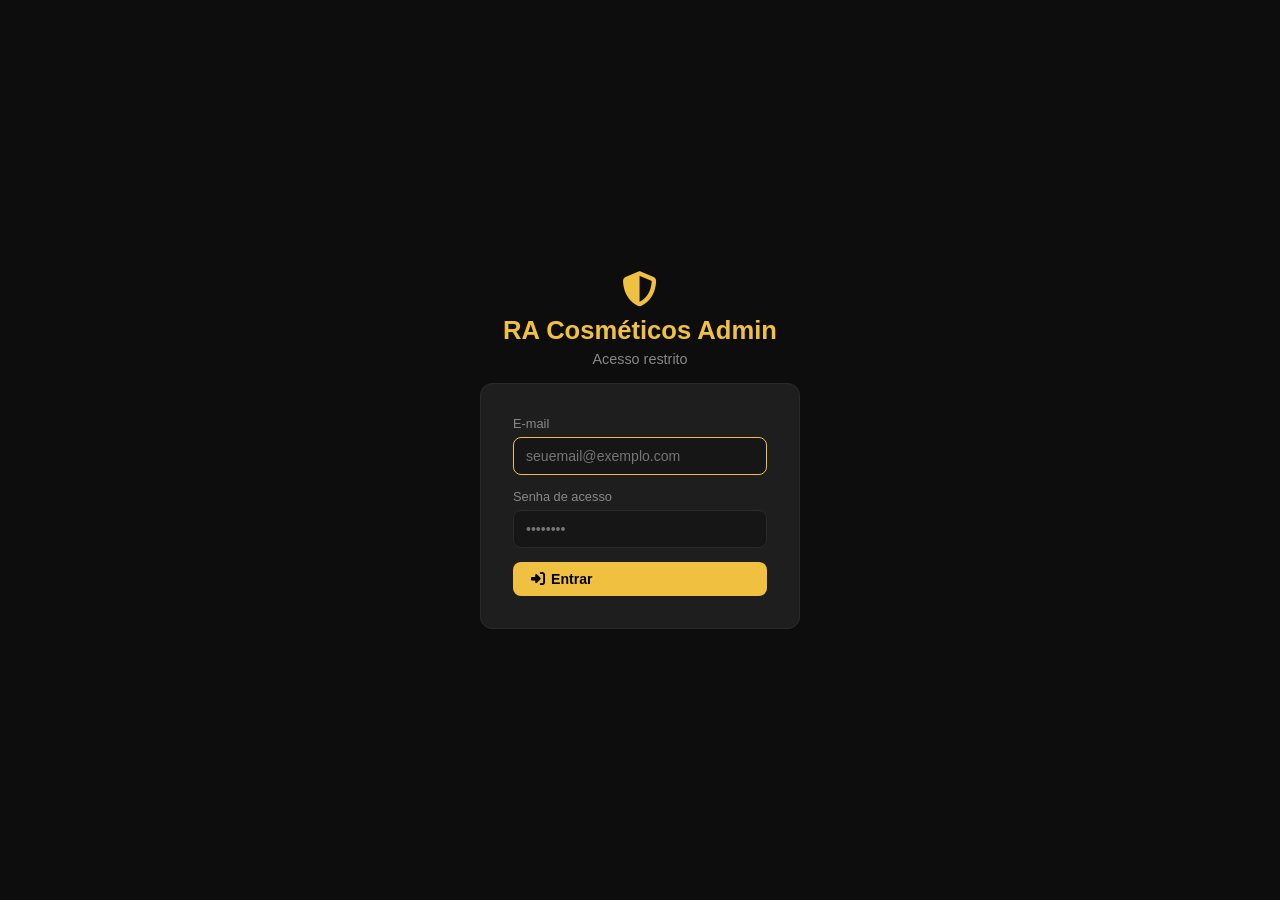
==== admin.html @ a2250b39 "Adiciona autenticacao Firebase no admin e regras do Firestore" ====
<!DOCTYPE html>
<html lang="pt-br">
<head>
  <meta charset="UTF-8">
  <meta name="viewport" content="width=device-width, initial-scale=1.0">
  <title>Admin – RA Cosméticos</title>
  <link rel="stylesheet" href="https://cdnjs.cloudflare.com/ajax/libs/font-awesome/6.5.1/css/all.min.css">
  <style>
    :root {
      --bg:      #0d0d0d;
      --surface: #161616;
      --card:    #1e1e1e;
      --border:  #2a2a2a;
      --gold:    #f0c040;
      --gold2:   #c99a20;
      --text:    #e8e8e8;
      --muted:   #888;
      --red:     #f44336;
      --green:   #4caf50;
      --blue:    #2196f3;
    }
    * { box-sizing: border-box; margin: 0; padding: 0; }
    body { font-family: 'Segoe UI', sans-serif; background: var(--bg); color: var(--text); min-height: 100vh; }
    #login-screen { display: flex; flex-direction: column; align-items: center; justify-content: center; min-height: 100vh; gap: 16px; }
    #login-screen h1 { font-size: 1.6rem; color: var(--gold); }
    #login-screen p  { color: var(--muted); font-size: .9rem; }
    .login-box { background: var(--card); border: 1px solid var(--border); border-radius: 12px; padding: 32px; width: 320px; display: flex; flex-direction: column; gap: 14px; }
    .login-box input { background: var(--surface); border: 1px solid var(--border); border-radius: 8px; padding: 11px 14px; color: var(--text); font-size: .95rem; outline: none; }
    .login-box input:focus { border-color: var(--gold); }
    #login-error { color: var(--red); font-size: .82rem; display: none; }
    #app { display: none; }
    .topbar { background: var(--surface); border-bottom: 1px solid var(--border); padding: 0 24px; height: 56px; display: flex; align-items: center; justify-content: space-between; position: sticky; top: 0; z-index: 100; }
    .topbar-brand { font-weight: 700; font-size: 1.05rem; color: var(--gold); display: flex; align-items: center; gap: 8px; }
    .topbar-right  { display: flex; align-items: center; gap: 12px; }
    .logout-btn { background: none; border: 1px solid var(--border); color: var(--muted); padding: 6px 14px; border-radius: 6px; cursor: pointer; font-size: .82rem; transition: .2s; }
    .logout-btn:hover { border-color: var(--red); color: var(--red); }
    .app-body { display: flex; align-items: flex-start; }
    .sidebar { width: 220px; flex-shrink: 0; background: var(--surface); border-right: 1px solid var(--border); padding: 16px 10px; display: flex; flex-direction: column; gap: 4px; position: sticky; top: 56px; height: calc(100vh - 56px); overflow-y: auto; }
    .side-btn { display: flex; align-items: center; gap: 12px; text-align: left; background: none; border: none; color: var(--muted); padding: 12px 14px; border-radius: 8px; cursor: pointer; font-size: .88rem; transition: .2s; width: 100%; }
    .side-btn i { width: 18px; text-align: center; font-size: .95rem; }
    .side-btn:hover { background: var(--card); color: var(--text); }
    .side-btn.active { background: #2a2205; color: var(--gold); font-weight: 600; }
    .content { padding: 24px; flex: 1; min-width: 0; }
    .tab-panel { display: none; }
    .tab-panel.active { display: block; }
    @media (max-width: 800px) {
      .app-body { flex-direction: column; }
      .sidebar { width: 100%; flex-direction: row; overflow-x: auto; height: auto; position: static; border-right: none; border-bottom: 1px solid var(--border); }
      .side-btn { width: auto; white-space: nowrap; }
    }
    .toolbar { display: flex; align-items: center; gap: 10px; flex-wrap: wrap; margin-bottom: 20px; }
    .toolbar input[type=text], .toolbar input[type=month], .toolbar select { background: var(--card); border: 1px solid var(--border); border-radius: 8px; padding: 9px 14px; color: var(--text); font-size: .88rem; outline: none; }
    .toolbar input[type=month]::-webkit-calendar-picker-indicator { filter: invert(0.8); cursor: pointer; }
    .toolbar input[type=text] { flex: 1; min-width: 180px; }
    .toolbar input:focus, .toolbar select:focus { border-color: var(--gold); }
    .toolbar select option { background: var(--card); }
    .btn { padding: 9px 18px; border: none; border-radius: 8px; cursor: pointer; font-size: .88rem; font-weight: 600; transition: .15s; display: inline-flex; align-items: center; gap: 6px; }
    .btn-primary  { background: var(--gold); color: #000; }
    .btn-primary:hover  { background: var(--gold2); }
    .btn-danger   { background: #2a1010; color: var(--red); border: 1px solid #4a1010; }
    .btn-danger:hover   { background: #3a1515; }
    .btn-ghost    { background: var(--card); color: var(--text); border: 1px solid var(--border); }
    .btn-ghost:hover    { border-color: var(--gold); color: var(--gold); }
    .btn-sm { padding: 5px 10px; font-size: .78rem; border-radius: 6px; }
    .stats-row { display: flex; gap: 12px; flex-wrap: wrap; margin-bottom: 20px; }
    .stat-card { background: var(--card); border: 1px solid var(--border); border-radius: 10px; padding: 14px 20px; flex: 1; min-width: 140px; }
    .stat-card .num { font-size: 1.6rem; font-weight: 700; color: var(--gold); }
    .stat-card .lbl { font-size: .78rem; color: var(--muted); margin-top: 2px; }
    .table-wrap { overflow-x: auto; border-radius: 10px; border: 1px solid var(--border); }
    table { width: 100%; border-collapse: collapse; }
    thead tr { background: var(--surface); }
    th { padding: 11px 14px; text-align: left; font-size: .78rem; color: var(--muted); text-transform: uppercase; letter-spacing: .05em; white-space: nowrap; }
    td { padding: 10px 14px; border-top: 1px solid var(--border); font-size: .85rem; vertical-align: middle; }
    tr:hover td { background: #1a1a1a; }
    .prod-img { width: 44px; height: 44px; object-fit: cover; border-radius: 6px; border: 1px solid var(--border); }
    .prod-img-placeholder { width: 44px; height: 44px; background: var(--surface); border-radius: 6px; border: 1px dashed var(--border); display: flex; align-items: center; justify-content: center; color: var(--muted); font-size: .7rem; }
    .badge { display: inline-block; padding: 3px 8px; border-radius: 999px; font-size: .72rem; font-weight: 600; }
    .badge-ativo    { background: #0e2e18; color: var(--green); }
    .badge-inativo  { background: #2a1010; color: var(--red); }
    .badge-destaque { background: #2a1f00; color: var(--gold); }
    .actions-cell { display: flex; gap: 6px; }
    .modal-overlay { display: none; position: fixed; inset: 0; background: rgba(0,0,0,.72); z-index: 200; align-items: center; justify-content: center; }
    .modal-overlay.show { display: flex; }
    .modal { background: var(--card); border: 1px solid var(--border); border-radius: 14px; width: 560px; max-width: 95vw; max-height: 90vh; overflow-y: auto; padding: 28px; position: relative; }
    .modal h2 { font-size: 1.1rem; margin-bottom: 20px; color: var(--gold); display: flex; align-items: center; gap: 8px; }
    .modal-close { position: absolute; top: 16px; right: 16px; background: none; border: none; color: var(--muted); font-size: 1.3rem; cursor: pointer; transition: .2s; }
    .modal-close:hover { color: var(--text); }
    .form-grid { display: grid; grid-template-columns: 1fr 1fr; gap: 14px; }
    .form-grid .full { grid-column: 1 / -1; }
    .form-group { display: flex; flex-direction: column; gap: 6px; }
    .form-group label { font-size: .8rem; color: var(--muted); }
    .form-group input, .form-group select, .form-group textarea { background: var(--surface); border: 1px solid var(--border); border-radius: 8px; padding: 10px 12px; color: var(--text); font-size: .88rem; outline: none; font-family: inherit; }
    .form-group input[type=color] { width: 64px; height: 40px; padding: 3px; cursor: pointer; }
    .form-group textarea { resize: vertical; min-height: 72px; }
    .form-group input:focus, .form-group select:focus, .form-group textarea:focus { border-color: var(--gold); }
    .form-group select option { background: var(--card); }
    .toggle-row { display: flex; align-items: center; gap: 8px; font-size: .85rem; }
    .toggle-row input[type=checkbox] { accent-color: var(--gold); width: 16px; height: 16px; cursor: pointer; }
    .modal-footer { display: flex; justify-content: flex-end; gap: 10px; margin-top: 24px; }
    #confirm-modal .modal { width: 360px; }
    #confirm-modal p { font-size: .9rem; color: var(--muted); margin-bottom: 20px; line-height: 1.5; }
    .cat-grid { display: grid; grid-template-columns: repeat(auto-fill, minmax(220px, 1fr)); gap: 12px; }
    .cat-card { background: var(--card); border: 1px solid var(--border); border-radius: 10px; padding: 16px; display: flex; align-items: center; justify-content: space-between; }
    .cat-card-left { display: flex; align-items: center; gap: 10px; }
    .cat-icon { width: 36px; height: 36px; background: var(--surface); border-radius: 8px; display: flex; align-items: center; justify-content: center; color: var(--gold); font-size: .9rem; }
    .cat-name { font-size: .9rem; font-weight: 600; }
    .cat-id   { font-size: .75rem; color: var(--muted); }
    #toast { position: fixed; bottom: 24px; right: 24px; background: var(--card); border: 1px solid var(--border); border-radius: 10px; padding: 12px 20px; font-size: .88rem; z-index: 9999; transform: translateY(80px); opacity: 0; transition: .3s; max-width: 320px; display: flex; align-items: center; gap: 10px; }
    #toast.show { transform: translateY(0); opacity: 1; }
    #toast.ok  { border-color: var(--green); color: var(--green); }
    #toast.err { border-color: var(--red);   color: var(--red);   }
    .empty-state { text-align: center; padding: 48px 24px; color: var(--muted); }
    .empty-state i { font-size: 2rem; margin-bottom: 12px; display: block; }
    .loader { text-align: center; padding: 40px; color: var(--muted); }
    .loader i { font-size: 1.4rem; animation: spin .8s linear infinite; }
    @keyframes spin { to { transform: rotate(360deg); } }
    /* ── UPLOAD DE IMAGEM ── */
    .img-tabs { display: flex; gap: 6px; margin-bottom: 10px; }
    .upload-btn-area { background: var(--surface); border: 2px dashed var(--border); border-radius: 8px; padding: 18px; text-align: center; cursor: pointer; transition: .2s; color: var(--muted); font-size: .88rem; }
    .upload-btn-area:hover { border-color: var(--gold); color: var(--gold); }
    .upload-preview { margin-top: 10px; display: none; }
    .upload-preview img { width: 100%; max-height: 160px; object-fit: contain; border-radius: 8px; border: 1px solid var(--border); }
    .upload-preview p { font-size: .75rem; color: var(--muted); margin-top: 6px; text-align: center; }
    .progress-bar { display: none; margin-top: 8px; background: var(--border); border-radius: 999px; height: 6px; }
    .progress-fill { height: 6px; background: var(--gold); border-radius: 999px; width: 0%; transition: width .3s; }
    /* ── PDV ── */
    .pdv-layout { display: grid; grid-template-columns: 1fr 380px; gap: 20px; align-items: start; }
    .pdv-products { min-width: 0; }
    .pdv-grid { display: grid; grid-template-columns: repeat(auto-fill, minmax(140px, 1fr)); gap: 10px; max-height: 62vh; overflow-y: auto; margin-top: 14px; padding-right: 4px; }
    .pdv-item { background: var(--card); border: 1px solid var(--border); border-radius: 10px; padding: 10px; cursor: pointer; text-align: center; transition: .15s; }
    .pdv-item:hover { border-color: var(--gold); transform: translateY(-1px); }
    .pdv-item img, .pdv-item .pdv-item-noimg { width: 100%; height: 74px; object-fit: contain; margin-bottom: 8px; border-radius: 6px; }
    .pdv-item .pdv-item-noimg { background: var(--surface); display: flex; align-items: center; justify-content: center; color: var(--muted); border: 1px dashed var(--border); }
    .pdv-item-nome { font-size: .78rem; font-weight: 600; line-height: 1.25; height: 2.5em; overflow: hidden; }
    .pdv-item-preco { font-size: .82rem; color: var(--gold); font-weight: 700; margin-top: 4px; }
    .pdv-cart { background: var(--card); border: 1px solid var(--border); border-radius: 12px; padding: 18px; display: flex; flex-direction: column; gap: 12px; position: sticky; top: 76px; max-height: calc(100vh - 100px); overflow-y: auto; }
    .pdv-cart h3 { font-size: 1rem; color: var(--gold); display: flex; align-items: center; gap: 8px; }
    .pdv-cart-empty { text-align: center; color: var(--muted); font-size: .85rem; padding: 24px 0; }
    .pdv-cart-item { display: flex; align-items: center; gap: 8px; font-size: .82rem; border-bottom: 1px solid var(--border); padding-bottom: 10px; }
    .pdv-cart-item-info { flex: 1; min-width: 0; }
    .pdv-cart-item-nome { font-weight: 600; white-space: nowrap; overflow: hidden; text-overflow: ellipsis; }
    .pdv-cart-item-preco { color: var(--muted); font-size: .76rem; }
    .pdv-qty { display: flex; align-items: center; gap: 6px; }
    .pdv-qty-btn { width: 24px; height: 24px; border-radius: 6px; border: 1px solid var(--border); background: var(--surface); color: var(--text); cursor: pointer; font-size: .8rem; line-height: 1; }
    .pdv-qty-btn:hover { border-color: var(--gold); color: var(--gold); }
    .pdv-cart-item-total { font-weight: 700; color: var(--gold); min-width: 62px; text-align: right; }
    .pdv-remove-btn { background: none; border: none; color: var(--red); cursor: pointer; font-size: .85rem; padding: 4px; }
    .pdv-totals-row { display: flex; justify-content: space-between; font-size: .85rem; color: var(--muted); }
    .pdv-totals-row.total { font-size: 1.1rem; font-weight: 700; color: var(--gold); border-top: 1px solid var(--border); padding-top: 10px; margin-top: 2px; }
    #pdv-busca { width: 100%; background: var(--card); border: 1px solid var(--border); border-radius: 8px; padding: 9px 14px; color: var(--text); font-size: .88rem; outline: none; }
    #pdv-busca:focus { border-color: var(--gold); }
    .pdv-cupom-row { display: flex; gap: 8px; }
    .pdv-cupom-row input { flex: 1; min-width: 0; background: var(--surface); border: 1px solid var(--border); border-radius: 8px; padding: 10px 12px; color: var(--text); font-size: .88rem; outline: none; }
    .pdv-cupom-row input:focus { border-color: var(--gold); }
    .pdv-cupom-row input::placeholder { color: var(--muted); }
    .pdv-history { margin-top: 28px; }
    .pdv-history h3 { font-size: 1rem; color: var(--gold); margin-bottom: 12px; display: flex; align-items: center; gap: 8px; }
    @media (max-width: 900px) { .pdv-layout { grid-template-columns: 1fr; } .pdv-cart { position: static; max-height: none; } }
    @media (max-width: 600px) { .form-grid { grid-template-columns: 1fr; } .stats-row .stat-card { min-width: 100px; } .modal { padding: 20px; } }
  </style>
</head>
<body>

<div id="login-screen">
  <div style="text-align:center">
    <i class="fa-solid fa-shield-halved" style="font-size:2.2rem;color:var(--gold);margin-bottom:10px;display:block"></i>
    <h1>RA Cosméticos Admin</h1>
    <p style="margin-top:6px">Acesso restrito</p>
  </div>
  <div class="login-box">
    <div class="form-group">
      <label>E-mail</label>
      <input type="email" id="email-input" placeholder="seuemail@exemplo.com" autofocus>
    </div>
    <div class="form-group">
      <label>Senha de acesso</label>
      <input type="password" id="senha-input" placeholder="••••••••">
    </div>
    <span id="login-error">E-mail ou senha inválidos.</span>
    <button class="btn btn-primary" onclick="fazerLogin()">
      <i class="fa-solid fa-right-to-bracket"></i> Entrar
    </button>
  </div>
</div>

<div id="app">
  <div class="topbar">
    <div class="topbar-brand"><i class="fa-solid fa-bag-shopping"></i> RA Cosméticos Admin</div>
    <div class="topbar-right">
      <span style="font-size:.8rem;color:var(--muted)" id="topbar-count"></span>
      <button class="logout-btn" onclick="fazerLogout()"><i class="fa-solid fa-arrow-right-from-bracket"></i> Sair</button>
    </div>
  </div>

  <div class="app-body">
  <div class="sidebar">
    <button class="side-btn active" onclick="mudarTab('produtos',this)"><i class="fa-solid fa-box"></i> Produtos</button>
    <button class="side-btn" onclick="mudarTab('categorias',this)"><i class="fa-solid fa-tags"></i> Categorias</button>
    <button class="side-btn" onclick="mudarTab('cupons',this)"><i class="fa-solid fa-ticket"></i> Cupons</button>
    <button class="side-btn" onclick="mudarTab('pdv',this)"><i class="fa-solid fa-cash-register"></i> PDV</button>
    <button class="side-btn" onclick="mudarTab('relatorio',this)"><i class="fa-solid fa-chart-column"></i> Relatório</button>
    <button class="side-btn" onclick="mudarTab('config',this)"><i class="fa-solid fa-gear"></i> Configurações</button>
  </div>

  <div class="content">
    <div id="tab-produtos" class="tab-panel active">
      <div class="stats-row">
        <div class="stat-card"><div class="num" id="stat-total">–</div><div class="lbl">Total de produtos</div></div>
        <div class="stat-card"><div class="num" id="stat-ativos">–</div><div class="lbl">Ativos</div></div>
        <div class="stat-card"><div class="num" id="stat-destaque">–</div><div class="lbl">Destaques</div></div>
        <div class="stat-card"><div class="num" id="stat-cats">–</div><div class="lbl">Categorias</div></div>
      </div>
      <div class="toolbar">
        <input type="text" id="busca-input" placeholder="🔍 Buscar produto..." oninput="filtrar()">
        <select id="filtro-cat" onchange="filtrar()"><option value="">Todas categorias</option></select>
        <select id="filtro-status" onchange="filtrar()">
          <option value="">Todos status</option>
          <option value="ativo">Ativos</option>
          <option value="inativo">Inativos</option>
          <option value="destaque">Destaques</option>
        </select>
        <button class="btn btn-primary" onclick="abrirModalCriar()"><i class="fa-solid fa-plus"></i> Novo Produto</button>
      </div>
      <div class="table-wrap">
        <table>
          <thead><tr><th>Imagem</th><th>ID</th><th>Nome</th><th>Categoria</th><th>Preço</th><th>Status</th><th>Ações</th></tr></thead>
          <tbody id="tabela-corpo"><tr><td colspan="7"><div class="loader"><i class="fa-solid fa-spinner"></i> Carregando...</div></td></tr></tbody>
        </table>
      </div>
    </div>

    <div id="tab-categorias" class="tab-panel">
      <div class="toolbar">
        <button class="btn btn-primary" onclick="abrirModalCategoria()"><i class="fa-solid fa-plus"></i> Nova Categoria</button>
      </div>
      <div class="cat-grid" id="cat-grid"><div class="loader"><i class="fa-solid fa-spinner"></i> Carregando...</div></div>
    </div>

    <div id="tab-cupons" class="tab-panel">
      <div class="toolbar">
        <button class="btn btn-primary" onclick="abrirModalCupom()"><i class="fa-solid fa-plus"></i> Novo Cupom</button>
      </div>
      <div class="table-wrap">
        <table>
          <thead><tr><th>Código</th><th>Tipo</th><th>Valor</th><th>Pedido mínimo</th><th>Validade</th><th>Status</th><th>Ações</th></tr></thead>
          <tbody id="cupons-tabela-corpo"><tr><td colspan="7"><div class="loader"><i class="fa-solid fa-spinner"></i> Carregando...</div></td></tr></tbody>
        </table>
      </div>
    </div>

    <div id="tab-pdv" class="tab-panel">
      <div class="stats-row">
        <div class="stat-card"><div class="num" id="pdv-stat-qtd">–</div><div class="lbl">Vendas hoje</div></div>
        <div class="stat-card"><div class="num" id="pdv-stat-total">–</div><div class="lbl">Total vendido hoje</div></div>
      </div>
      <div class="pdv-layout">
        <div class="pdv-products">
          <input type="text" id="pdv-busca" placeholder="🔍 Buscar produto" oninput="renderPdvGrid()">
          <div class="pdv-grid" id="pdv-grid"></div>
        </div>
        <div class="pdv-cart">
          <h3><i class="fa-solid fa-cart-shopping"></i> Venda atual</h3>
          <div id="pdv-cart-items"><div class="pdv-cart-empty">Carrinho vazio. Clique em um produto para adicionar.</div></div>
          <div class="pdv-cupom-row">
            <input type="text" id="pdv-cupom-input" placeholder="Código do cupom" style="text-transform:uppercase">
            <button class="btn btn-ghost btn-sm" onclick="pdvAplicarCupom()">Aplicar</button>
          </div>
          <div class="form-group">
            <label>Desconto manual (R$)</label>
            <input type="number" id="pdv-desconto-manual" min="0" step="0.01" placeholder="0.00" oninput="renderPdvCart()">
          </div>
          <div class="form-group">
            <label>Forma de pagamento</label>
            <select id="pdv-pagamento">
              <option value="dinheiro">Dinheiro</option>
              <option value="pix">Pix</option>
              <option value="debito">Cartão de débito</option>
              <option value="credito">Cartão de crédito</option>
            </select>
          </div>
          <label class="toggle-row"><input type="checkbox" id="pdv-pagamento-dividir" onchange="pdvTogglePagamentoDividido()"> Dividir em 2 formas de pagamento</label>
          <div id="pdv-pagamento2-area" style="display:none;flex-direction:column;gap:12px">
            <div class="form-group">
              <label>2ª forma de pagamento</label>
              <select id="pdv-pagamento2">
                <option value="dinheiro">Dinheiro</option>
                <option value="pix">Pix</option>
                <option value="debito">Cartão de débito</option>
                <option value="credito" selected>Cartão de crédito</option>
              </select>
            </div>
            <div class="form-group">
              <label>Valor pago na 2ª forma (R$)</label>
              <input type="number" id="pdv-valor-pagamento2" min="0" step="0.01" placeholder="0.00" oninput="renderPdvCart()">
            </div>
          </div>
          <div class="form-group">
            <label>Cliente (opcional)</label>
            <input type="text" id="pdv-cliente" placeholder="Nome do cliente">
          </div>
          <div class="pdv-totals-row"><span>Subtotal</span><span id="pdv-subtotal">R$ 0,00</span></div>
          <div class="pdv-totals-row"><span>Desconto</span><span id="pdv-desconto-total">R$ 0,00</span></div>
          <div class="pdv-totals-row total"><span>Total</span><span id="pdv-total">R$ 0,00</span></div>
          <div id="pdv-split-resumo" style="display:none;flex-direction:column;gap:4px"></div>
          <button class="btn btn-primary" style="width:100%;justify-content:center" onclick="pdvFinalizarVenda()"><i class="fa-solid fa-check"></i> Finalizar Venda</button>
          <button class="btn btn-ghost" style="width:100%;justify-content:center" onclick="pdvLimparCarrinho()"><i class="fa-solid fa-eraser"></i> Limpar carrinho</button>
        </div>
      </div>
      <div class="pdv-history">
        <h3><i class="fa-solid fa-clock-rotate-left"></i> Vendas de hoje</h3>
        <div class="table-wrap">
          <table>
            <thead><tr><th>Horário</th><th>Cliente</th><th>Itens</th><th>Pagamento</th><th>Total</th><th>Ações</th></tr></thead>
            <tbody id="pdv-vendas-tabela"><tr><td colspan="6"><div class="loader"><i class="fa-solid fa-spinner"></i> Carregando...</div></td></tr></tbody>
          </table>
        </div>
      </div>
    </div>

    <div id="tab-relatorio" class="tab-panel">
      <div class="toolbar">
        <input type="month" id="relatorio-mes" onchange="carregarRelatorio()">
      </div>
      <div class="stats-row">
        <div class="stat-card"><div class="num" id="relatorio-stat-qtd">–</div><div class="lbl">Vendas no mês</div></div>
        <div class="stat-card"><div class="num" id="relatorio-stat-total">–</div><div class="lbl">Faturamento no mês</div></div>
        <div class="stat-card"><div class="num" id="relatorio-stat-ticket">–</div><div class="lbl">Ticket médio</div></div>
      </div>
      <div class="table-wrap">
        <table>
          <thead><tr><th>Data</th><th>Hora</th><th>Cliente</th><th>Itens</th><th>Pagamento</th><th>Total</th><th>Ações</th></tr></thead>
          <tbody id="relatorio-tabela"><tr><td colspan="7"><div class="loader"><i class="fa-solid fa-spinner"></i> Carregando...</div></td></tr></tbody>
        </table>
      </div>
    </div>

    <div id="tab-config" class="tab-panel">
      <div class="form-grid" style="max-width:640px">
        <div class="form-group full">
          <label>Nome da loja</label>
          <input type="text" id="config-nome-loja" placeholder="Ex: RA Cosméticos">
        </div>
        <div class="form-group full">
          <label>WhatsApp para receber pedidos <small style="color:var(--muted)">(DDI + DDD + número, só números, ex: 5581999999999)</small></label>
          <input type="text" id="config-whatsapp" placeholder="5581999999999">
        </div>
        <div class="form-group full">
          <label>Dias disponíveis para retirada</label>
          <div style="display:flex;gap:14px;flex-wrap:wrap">
            <label class="toggle-row"><input type="checkbox" id="config-dia-0"> Dom</label>
            <label class="toggle-row"><input type="checkbox" id="config-dia-1"> Seg</label>
            <label class="toggle-row"><input type="checkbox" id="config-dia-2"> Ter</label>
            <label class="toggle-row"><input type="checkbox" id="config-dia-3"> Qua</label>
            <label class="toggle-row"><input type="checkbox" id="config-dia-4"> Qui</label>
            <label class="toggle-row"><input type="checkbox" id="config-dia-5"> Sex</label>
            <label class="toggle-row"><input type="checkbox" id="config-dia-6"> Sáb</label>
          </div>
        </div>
        <div class="form-group"><label>Horário inicial da retirada</label><input type="time" id="config-hora-inicio"></div>
        <div class="form-group"><label>Horário final da retirada</label><input type="time" id="config-hora-fim"></div>
        <div class="form-group"><label>Intervalo entre horários (minutos)</label><input type="number" id="config-intervalo" min="15" step="15" placeholder="60"></div>

        <div class="form-group full">
          <label>Banner do topo do site</label>
          <div class="img-tabs">
            <button type="button" id="config-tab-banner-url" class="btn btn-primary btn-sm" onclick="alternarAbaImagemBanner('url')">
              <i class="fa-solid fa-link"></i> Colar URL
            </button>
            <button type="button" id="config-tab-banner-upload" class="btn btn-ghost btn-sm" onclick="alternarAbaImagemBanner('upload')">
              <i class="fa-solid fa-camera"></i> Upload / Câmera
            </button>
          </div>
          <div id="config-banner-url-area">
            <input type="text" id="config-banner-imagem" placeholder="https://... ou ./assets/banner.jpg">
          </div>
          <div id="config-banner-upload-area" style="display:none">
            <input type="file" id="config-banner-imagem-file" accept="image/*" style="display:none">
            <div class="upload-btn-area" onclick="document.getElementById('config-banner-imagem-file').click()">
              <i class="fa-solid fa-cloud-arrow-up" style="font-size:1.4rem;margin-bottom:6px;display:block"></i>
              Clique para selecionar uma imagem<br>
              <span style="font-size:.78rem">ou tirar foto pela câmera do celular</span>
            </div>
            <div class="upload-preview" id="config-banner-upload-preview">
              <img id="config-banner-upload-preview-img" src="" alt="preview">
              <p id="config-banner-upload-filename"></p>
            </div>
          </div>
          <div style="margin-top:10px">
            <p style="font-size:.75rem;color:var(--muted);margin-bottom:6px">Banner atual:</p>
            <img id="config-banner-preview-atual" src="" alt="banner atual" style="width:100%;max-height:140px;object-fit:cover;border-radius:8px;border:1px solid var(--border);display:none">
          </div>
        </div>

        <div class="form-group full">
          <label>Cores do site</label>
          <div style="display:flex;gap:24px;flex-wrap:wrap;margin-top:4px">
            <div class="form-group">
              <label style="font-size:.75rem">Cor primária <small style="color:var(--muted)">(botões e destaques)</small></label>
              <input type="color" id="config-cor-primaria" value="#F06292">
            </div>
            <div class="form-group">
              <label style="font-size:.75rem">Cor secundária <small style="color:var(--muted)">(fundos escuros)</small></label>
              <input type="color" id="config-cor-secundaria" value="#B03A74">
            </div>
            <div class="form-group">
              <label style="font-size:.75rem">Cor de destaque <small style="color:var(--muted)">(categoria ativa)</small></label>
              <input type="color" id="config-cor-destaque" value="#FFD6E6">
            </div>
          </div>
        </div>
      </div>
      <div class="modal-footer" style="justify-content:flex-start;margin-top:20px">
        <button class="btn btn-primary" onclick="salvarConfiguracoes()"><i class="fa-solid fa-floppy-disk"></i> Salvar Configurações</button>
      </div>
    </div>
  </div>
  </div>
</div>

<!-- MODAL PRODUTO -->
<div class="modal-overlay" id="modal-produto">
  <div class="modal">
    <button class="modal-close" onclick="fecharModal('modal-produto')">&times;</button>
    <h2 id="modal-titulo"><i class="fa-solid fa-box"></i> Produto</h2>
    <div class="form-grid">
      <input type="hidden" id="form-id">
      <div class="form-group full"><label>Nome do produto *</label><input type="text" id="form-nome" placeholder="Ex: Batom Cremoso Vermelho"></div>
      <div class="form-group"><label>Categoria *</label><select id="form-categoria"><option value="">Selecione...</option></select></div>
      <div class="form-group"><label>Preço (R$) *</label><input type="number" id="form-preco" placeholder="0.00" step="0.01" min="0"></div>

      <!-- CAMPO DE IMAGEM COM UPLOAD -->
      <div class="form-group full">
        <label>Imagem do produto</label>
        <div class="img-tabs">
          <button type="button" id="tab-url" class="btn btn-primary btn-sm" onclick="alternarAbaImagem('url')">
            <i class="fa-solid fa-link"></i> Colar URL
          </button>
          <button type="button" id="tab-upload" class="btn btn-ghost btn-sm" onclick="alternarAbaImagem('upload')">
            <i class="fa-solid fa-camera"></i> Upload / Câmera
          </button>
        </div>
        <div id="img-url-area">
          <input type="text" id="form-imagem" placeholder="https://... ou ./assets/produto.jpg">
        </div>
        <div id="img-upload-area" style="display:none">
          <input type="file" id="form-imagem-file" accept="image/*" style="display:none">
          <div class="upload-btn-area" onclick="document.getElementById('form-imagem-file').click()">
            <i class="fa-solid fa-cloud-arrow-up" style="font-size:1.4rem;margin-bottom:6px;display:block"></i>
            Clique para selecionar uma imagem<br>
            <span style="font-size:.78rem">ou tirar foto pela câmera do celular</span>
          </div>
          <div class="upload-preview" id="upload-preview">
            <img id="upload-preview-img" src="" alt="preview">
            <p id="upload-filename"></p>
          </div>
          <div class="progress-bar" id="upload-progress-bar">
            <div class="progress-fill" id="upload-progress-fill"></div>
          </div>
        </div>
      </div>

      <div class="form-group full"><label>Descrição</label><textarea id="form-descricao" placeholder="Descrição do produto..."></textarea></div>
      <div class="form-group full" style="flex-direction:row;gap:20px;align-items:center">
        <label class="toggle-row"><input type="checkbox" id="form-ativo" checked> Produto ativo (visível na loja)</label>
        <label class="toggle-row"><input type="checkbox" id="form-destaque"> Destaque</label>
      </div>
    </div>
    <div class="modal-footer">
      <button class="btn btn-ghost" onclick="fecharModal('modal-produto')">Cancelar</button>
      <button class="btn btn-primary" onclick="salvarProduto()"><i class="fa-solid fa-floppy-disk"></i> Salvar</button>
    </div>
  </div>
</div>

<!-- MODAL CATEGORIA -->
<div class="modal-overlay" id="modal-categoria">
  <div class="modal">
    <button class="modal-close" onclick="fecharModal('modal-categoria')">&times;</button>
    <h2><i class="fa-solid fa-tag"></i> Categoria</h2>
    <div class="form-grid">
      <input type="hidden" id="cat-id-original">
      <div class="form-group full"><label>Nome da categoria *</label><input type="text" id="cat-nome" placeholder="Ex: Maquiagens"></div>
      <div class="form-group full"><label>ID interno * <small style="color:var(--muted)">(sem espaços, ex: maquiagens)</small></label><input type="text" id="cat-id" placeholder="maquiagens"></div>
      <div class="form-group full"><label>Ícone Font Awesome <small style="color:var(--muted)">(ex: fa-wand-magic-sparkles)</small></label><input type="text" id="cat-icone" placeholder="fa-tag"></div>
    </div>
    <div class="modal-footer">
      <button class="btn btn-ghost" onclick="fecharModal('modal-categoria')">Cancelar</button>
      <button class="btn btn-primary" onclick="salvarCategoria()"><i class="fa-solid fa-floppy-disk"></i> Salvar</button>
    </div>
  </div>
</div>

<!-- MODAL CUPOM -->
<div class="modal-overlay" id="modal-cupom">
  <div class="modal">
    <button class="modal-close" onclick="fecharModal('modal-cupom')">&times;</button>
    <h2 id="cupom-modal-titulo"><i class="fa-solid fa-ticket"></i> Cupom</h2>
    <div class="form-grid">
      <input type="hidden" id="cupom-doc-id">
      <div class="form-group full"><label>Código do cupom *</label><input type="text" id="cupom-codigo" placeholder="Ex: DESCONTO10" style="text-transform:uppercase"></div>
      <div class="form-group">
        <label>Tipo de desconto *</label>
        <select id="cupom-tipo">
          <option value="percentual">Percentual (%)</option>
          <option value="fixo">Valor fixo (R$)</option>
        </select>
      </div>
      <div class="form-group"><label>Valor *</label><input type="number" id="cupom-valor" placeholder="0.00" step="0.01" min="0"></div>
      <div class="form-group"><label>Pedido mínimo (R$)</label><input type="number" id="cupom-valor-minimo" placeholder="0.00" step="0.01" min="0"></div>
      <div class="form-group"><label>Validade (opcional)</label><input type="date" id="cupom-validade"></div>
      <div class="form-group full" style="flex-direction:row;gap:20px;align-items:center">
        <label class="toggle-row"><input type="checkbox" id="cupom-ativo" checked> Cupom ativo</label>
      </div>
    </div>
    <div class="modal-footer">
      <button class="btn btn-ghost" onclick="fecharModal('modal-cupom')">Cancelar</button>
      <button class="btn btn-primary" onclick="salvarCupom()"><i class="fa-solid fa-floppy-disk"></i> Salvar</button>
    </div>
  </div>
</div>

<!-- MODAL CONFIRMAR -->
<div class="modal-overlay" id="confirm-modal">
  <div class="modal">
    <button class="modal-close" onclick="fecharModal('confirm-modal')">&times;</button>
    <h2><i class="fa-solid fa-triangle-exclamation" style="color:var(--red)"></i> Confirmar exclusão</h2>
    <p id="confirm-msg">Tem certeza que deseja excluir este item?</p>
    <div class="modal-footer">
      <button class="btn btn-ghost" onclick="fecharModal('confirm-modal')">Cancelar</button>
      <button class="btn btn-danger" id="confirm-ok-btn"><i class="fa-solid fa-trash"></i> Excluir</button>
    </div>
  </div>
</div>

<div id="toast"></div>

<script src="https://www.gstatic.com/firebasejs/10.12.2/firebase-app-compat.js"></script>
<script src="https://www.gstatic.com/firebasejs/10.12.2/firebase-firestore-compat.js"></script>
<script src="https://www.gstatic.com/firebasejs/10.12.2/firebase-auth-compat.js"></script>

<script>
// TODO: preencher com as credenciais do Firebase deste projeto
const firebaseConfig = {
  apiKey: "",
  authDomain: "",
  projectId: "",
  storageBucket: "",
  messagingSenderId: "",
  appId: ""
};

firebase.initializeApp(firebaseConfig);
const db = firebase.firestore();
const auth = firebase.auth();
auth.setPersistence(firebase.auth.Auth.Persistence.SESSION);

// ── LOGIN ──────────────────────────────────────────────────────────────────
function fazerLogin() {
  const email = document.getElementById("email-input").value.trim();
  const senha = document.getElementById("senha-input").value;
  const err   = document.getElementById("login-error");
  err.style.display = "none";
  auth.signInWithEmailAndPassword(email, senha).catch(() => {
    err.style.display = "block";
  });
}
function fazerLogout() { auth.signOut(); }
document.getElementById("senha-input").addEventListener("keydown", e => { if (e.key === "Enter") fazerLogin(); });
document.getElementById("email-input").addEventListener("keydown", e => { if (e.key === "Enter") fazerLogin(); });
auth.onAuthStateChanged(user => {
  if (user) {
    document.getElementById("login-screen").style.display = "none";
    document.getElementById("app").style.display = "block";
    inicializar();
  } else {
    document.getElementById("login-screen").style.display = "flex";
    document.getElementById("app").style.display = "none";
  }
});

// ── ESTADO ────────────────────────────────────────────────────────────────
let todosProdutos   = [];
let todasCategorias = [];
let todosCupons     = [];
let _arquivoSelecionado = null;

// ── INIT ──────────────────────────────────────────────────────────────────
async function inicializar() { await Promise.all([carregarCategorias(), carregarProdutos(), carregarCupons(), carregarConfiguracoes(), carregarVendasHoje()]); }

// ── TABS ──────────────────────────────────────────────────────────────────
function mudarTab(tab, btn) {
  document.querySelectorAll(".side-btn").forEach(b => b.classList.remove("active"));
  document.querySelectorAll(".tab-panel").forEach(p => p.classList.remove("active"));
  btn.classList.add("active");
  document.getElementById("tab-" + tab).classList.add("active");
  if (tab === "pdv") renderPdvGrid();
  if (tab === "relatorio") {
    const mesInput = document.getElementById("relatorio-mes");
    if (!mesInput.value) mesInput.value = mesAtualStr();
    carregarRelatorio();
  }
}

function mesAtualStr() {
  const hoje = new Date();
  return hoje.getFullYear() + "-" + String(hoje.getMonth() + 1).padStart(2, "0");
}

// ── PRODUTOS ──────────────────────────────────────────────────────────────
async function carregarProdutos() {
  try {
    const snap = await db.collection("produtos").orderBy("id").get();
    todosProdutos = snap.docs.map(d => ({ docId: d.id, ...d.data() }));
    atualizarStats(); filtrar(); popularSelectCategorias(); renderPdvGrid();
  } catch(e) { toast("Erro ao carregar produtos: " + e.message, "err"); }
}

function atualizarStats() {
  document.getElementById("stat-total").textContent    = todosProdutos.length;
  document.getElementById("stat-ativos").textContent   = todosProdutos.filter(p => p.ativo !== false).length;
  document.getElementById("stat-destaque").textContent = todosProdutos.filter(p => p.destaque).length;
  document.getElementById("stat-cats").textContent     = todasCategorias.length;
  document.getElementById("topbar-count").textContent  = `${todosProdutos.length} produtos`;
}

function filtrar() {
  const busca  = (document.getElementById("busca-input").value || "").toLowerCase();
  const cat    = document.getElementById("filtro-cat").value;
  const status = document.getElementById("filtro-status").value;
  let lista = [...todosProdutos];
  if (busca)  lista = lista.filter(p => p.nome.toLowerCase().includes(busca) || (p.descricao||"").toLowerCase().includes(busca));
  if (cat)    lista = lista.filter(p => (p.categoria||"") === cat);
  if (status === "ativo")    lista = lista.filter(p => p.ativo !== false);
  if (status === "inativo")  lista = lista.filter(p => p.ativo === false);
  if (status === "destaque") lista = lista.filter(p => p.destaque);
  mostrarTabela(lista);
}

function mostrarTabela(lista) {
  const tbody = document.getElementById("tabela-corpo");
  if (!lista.length) {
    tbody.innerHTML = `<tr><td colspan="7"><div class="empty-state"><i class="fa-solid fa-box-open"></i><p>Nenhum produto encontrado.</p></div></td></tr>`;
    return;
  }
  tbody.innerHTML = lista.map(p => `
    <tr>
      <td>${p.imagem ? `<img class="prod-img" src="${p.imagem}" alt="${p.nome}" onerror="this.style.display='none';this.nextElementSibling.style.display='flex'">` : ""}
          <div class="prod-img-placeholder" ${p.imagem ? "style='display:none'" : ""}><i class="fa-solid fa-image"></i></div></td>
      <td style="color:var(--muted);font-size:.8rem">${p.id || p.docId}</td>
      <td style="max-width:220px"><strong>${p.nome}</strong>${p.descricao ? `<br><span style="color:var(--muted);font-size:.76rem">${p.descricao.substring(0,60)}${p.descricao.length>60?'…':''}</span>` : ''}</td>
      <td><span style="font-size:.8rem;color:var(--muted)">${p.categoria || '–'}</span></td>
      <td style="font-weight:700;color:var(--gold)">R$ ${Number(p.preco||0).toFixed(2).replace('.',',')}</td>
      <td>${p.ativo !== false ? '<span class="badge badge-ativo">Ativo</span>' : '<span class="badge badge-inativo">Inativo</span>'}${p.destaque ? ' <span class="badge badge-destaque">★ Destaque</span>' : ''}</td>
      <td><div class="actions-cell">
        <button class="btn btn-ghost btn-sm" onclick="abrirModalEditar('${p.docId}')"><i class="fa-solid fa-pen"></i></button>
        <button class="btn btn-danger btn-sm" onclick="confirmarExclusao('produto','${p.docId}','${p.nome.replace(/'/g,"\\'")}')"><i class="fa-solid fa-trash"></i></button>
      </div></td>
    </tr>`).join("");
}

function popularSelectCategorias() {
  const selFiltro = document.getElementById("filtro-cat");
  const selForm   = document.getElementById("form-categoria");
  const cats = [...new Set([...todasCategorias.map(c => c.id), ...todosProdutos.map(p => p.categoria).filter(Boolean)])];
  selFiltro.innerHTML = `<option value="">Todas categorias</option>` + cats.map(c => {
    const nome = todasCategorias.find(x => x.id === c)?.nome || c;
    return `<option value="${c}">${nome}</option>`;
  }).join("");
  selForm.innerHTML = `<option value="">Selecione...</option>` + cats.filter(c => c !== "all").map(c => {
    const nome = todasCategorias.find(x => x.id === c)?.nome || c;
    return `<option value="${c}">${nome}</option>`;
  }).join("");
}

// ── UPLOAD DE IMAGEM ──────────────────────────────────────────────────────
function alternarAbaImagem(aba) {
  document.getElementById("img-url-area").style.display    = aba === "url"    ? "block" : "none";
  document.getElementById("img-upload-area").style.display = aba === "upload" ? "block" : "none";
  document.getElementById("tab-url").className    = "btn btn-sm " + (aba === "url"    ? "btn-primary" : "btn-ghost");
  document.getElementById("tab-upload").className = "btn btn-sm " + (aba === "upload" ? "btn-primary" : "btn-ghost");
  if (aba === "url") _arquivoSelecionado = null;
}

function resetarUpload() {
  _arquivoSelecionado = null;
  alternarAbaImagem("url");
  document.getElementById("upload-preview").style.display      = "none";
  document.getElementById("upload-progress-bar").style.display = "none";
  document.getElementById("upload-progress-fill").style.width  = "0%";
  document.getElementById("form-imagem-file").value            = "";
  document.getElementById("upload-preview-img").src            = "";
  document.getElementById("upload-filename").textContent       = "";
}

document.getElementById("form-imagem-file").addEventListener("change", (e) => {
  const file = e.target.files[0];
  if (!file) return;
  _arquivoSelecionado = file;
  document.getElementById("upload-filename").textContent = file.name;
  document.getElementById("upload-preview").style.display = "block";
  const reader = new FileReader();
  reader.onload = (ev) => { document.getElementById("upload-preview-img").src = ev.target.result; };
  reader.readAsDataURL(file);
});

// Redimensiona/comprime a imagem no navegador e retorna um data URL (base64),
// que é salvo direto no Firestore — evita depender do Firebase Storage (CORS/regras).
async function fazerUploadImagem(file, maxDim) {
  const MAX_DIM = maxDim || 900;
  const dataUrl = await new Promise((resolve, reject) => {
    const reader = new FileReader();
    reader.onload  = () => resolve(reader.result);
    reader.onerror = reject;
    reader.readAsDataURL(file);
  });
  const img = await new Promise((resolve, reject) => {
    const i = new Image();
    i.onload  = () => resolve(i);
    i.onerror = reject;
    i.src = dataUrl;
  });
  let { width, height } = img;
  if (width > MAX_DIM || height > MAX_DIM) {
    if (width > height) { height = Math.round(height * MAX_DIM / width); width = MAX_DIM; }
    else { width = Math.round(width * MAX_DIM / height); height = MAX_DIM; }
  }
  const canvas = document.createElement("canvas");
  canvas.width  = width;
  canvas.height = height;
  canvas.getContext("2d").drawImage(img, 0, 0, width, height);
  return canvas.toDataURL("image/jpeg", 0.75);
}

// ── UPLOAD DO BANNER (CONFIGURAÇÕES) ─────────────────────────────────────
let _bannerArquivoSelecionado = null;

function alternarAbaImagemBanner(aba) {
  document.getElementById("config-banner-url-area").style.display    = aba === "url"    ? "block" : "none";
  document.getElementById("config-banner-upload-area").style.display = aba === "upload" ? "block" : "none";
  document.getElementById("config-tab-banner-url").className    = "btn btn-sm " + (aba === "url"    ? "btn-primary" : "btn-ghost");
  document.getElementById("config-tab-banner-upload").className = "btn btn-sm " + (aba === "upload" ? "btn-primary" : "btn-ghost");
  if (aba === "url") _bannerArquivoSelecionado = null;
}

document.getElementById("config-banner-imagem-file").addEventListener("change", (e) => {
  const file = e.target.files[0];
  if (!file) return;
  _bannerArquivoSelecionado = file;
  document.getElementById("config-banner-upload-filename").textContent = file.name;
  document.getElementById("config-banner-upload-preview").style.display = "block";
  const reader = new FileReader();
  reader.onload = (ev) => { document.getElementById("config-banner-upload-preview-img").src = ev.target.result; };
  reader.readAsDataURL(file);
});

// ── CRUD PRODUTOS ─────────────────────────────────────────────────────────
function abrirModalCriar() {
  document.getElementById("modal-titulo").innerHTML = '<i class="fa-solid fa-plus"></i> Novo Produto';
  document.getElementById("form-id").value       = "";
  document.getElementById("form-nome").value     = "";
  document.getElementById("form-categoria").value= "";
  document.getElementById("form-preco").value    = "";
  document.getElementById("form-imagem").value   = "";
  document.getElementById("form-descricao").value= "";
  document.getElementById("form-ativo").checked  = true;
  document.getElementById("form-destaque").checked = false;
  resetarUpload();
  abrirModal("modal-produto");
}

function abrirModalEditar(docId) {
  const p = todosProdutos.find(x => x.docId === docId);
  if (!p) return;
  document.getElementById("modal-titulo").innerHTML  = '<i class="fa-solid fa-pen"></i> Editar Produto';
  document.getElementById("form-id").value           = docId;
  document.getElementById("form-nome").value         = p.nome || "";
  document.getElementById("form-preco").value        = p.preco || "";
  document.getElementById("form-imagem").value       = p.imagem || "";
  document.getElementById("form-descricao").value    = p.descricao || "";
  document.getElementById("form-ativo").checked      = p.ativo !== false;
  document.getElementById("form-destaque").checked   = !!p.destaque;
  setTimeout(() => { document.getElementById("form-categoria").value = p.categoria || ""; }, 0);
  resetarUpload();
  abrirModal("modal-produto");
}

async function salvarProduto() {
  const docId     = document.getElementById("form-id").value;
  const nome      = document.getElementById("form-nome").value.trim();
  const categoria = document.getElementById("form-categoria").value;
  const preco     = parseFloat(document.getElementById("form-preco").value);
  const descricao = document.getElementById("form-descricao").value.trim();
  const ativo     = document.getElementById("form-ativo").checked;
  const destaque  = document.getElementById("form-destaque").checked;

  if (!nome || !categoria || isNaN(preco)) { toast("Preencha nome, categoria e preço.", "err"); return; }

  // Resolve imagem: upload tem prioridade sobre URL
  let imagem = document.getElementById("form-imagem").value.trim();
  if (_arquivoSelecionado) {
    try {
      imagem = await fazerUploadImagem(_arquivoSelecionado);
    } catch(e) {
      toast("Erro ao processar a imagem: " + e.message, "err");
      return;
    }
  }

  const dados = { nome, categoria, preco, imagem, descricao, ativo, destaque };
  try {
    if (docId) {
      await db.collection("produtos").doc(docId).update(dados);
      toast("Produto atualizado!", "ok");
    } else {
      const maxId = todosProdutos.length ? Math.max(...todosProdutos.map(p => Number(p.id)||0)) : 0;
      await db.collection("produtos").doc(String(maxId + 1)).set({
        ...dados, id: maxId + 1,
        criadoEm: firebase.firestore.FieldValue.serverTimestamp()
      });
      toast("Produto criado!", "ok");
    }
    fecharModal("modal-produto");
    await carregarProdutos();
  } catch(e) { toast("Erro: " + e.message, "err"); }
}

// ── CATEGORIAS ────────────────────────────────────────────────────────────
async function carregarCategorias() {
  try {
    const snap = await db.collection("categorias").get();
    todasCategorias = snap.docs.map(d => ({ docId: d.id, ...d.data() }));
    renderizarCategorias();
  } catch(e) { toast("Erro ao carregar categorias: " + e.message, "err"); }
}

function renderizarCategorias() {
  const grid = document.getElementById("cat-grid");
  if (!todasCategorias.length) {
    grid.innerHTML = `<div class="empty-state"><i class="fa-solid fa-tags"></i><p>Nenhuma categoria cadastrada.</p></div>`;
    return;
  }
  grid.innerHTML = todasCategorias.map(c => `
    <div class="cat-card">
      <div class="cat-card-left">
        <div class="cat-icon"><i class="fa-solid ${c.icone || 'fa-tag'}"></i></div>
        <div><div class="cat-name">${c.nome}</div><div class="cat-id">${c.id || c.docId}</div></div>
      </div>
      <div style="display:flex;gap:6px">
        <button class="btn btn-ghost btn-sm" onclick="abrirModalCategoriaEditar('${c.docId}')"><i class="fa-solid fa-pen"></i></button>
        <button class="btn btn-danger btn-sm" onclick="confirmarExclusao('categoria','${c.docId}','${(c.nome||'').replace(/'/g,"\\'")}')"><i class="fa-solid fa-trash"></i></button>
      </div>
    </div>`).join("");
}

function abrirModalCategoria() {
  document.getElementById("cat-id-original").value = "";
  document.getElementById("cat-nome").value  = "";
  document.getElementById("cat-id").value    = "";
  document.getElementById("cat-icone").value = "";
  abrirModal("modal-categoria");
}

function abrirModalCategoriaEditar(docId) {
  const c = todasCategorias.find(x => x.docId === docId);
  if (!c) return;
  document.getElementById("cat-id-original").value = docId;
  document.getElementById("cat-nome").value  = c.nome || "";
  document.getElementById("cat-id").value    = c.id || c.docId || "";
  document.getElementById("cat-icone").value = c.icone || "";
  abrirModal("modal-categoria");
}

async function salvarCategoria() {
  const docIdOriginal = document.getElementById("cat-id-original").value;
  const nome  = document.getElementById("cat-nome").value.trim();
  const id    = document.getElementById("cat-id").value.trim().replace(/\s+/g, "");
  const icone = document.getElementById("cat-icone").value.trim() || "fa-tag";
  if (!nome || !id) { toast("Preencha nome e ID.", "err"); return; }
  try {
    if (docIdOriginal) {
      await db.collection("categorias").doc(docIdOriginal).update({ nome, id, icone });
    } else {
      await db.collection("categorias").doc(id).set({ nome, id, icone });
    }
    toast("Categoria salva!", "ok");
    fecharModal("modal-categoria");
    await carregarCategorias();
    popularSelectCategorias();
  } catch(e) { toast("Erro: " + e.message, "err"); }
}

// ── CUPONS ────────────────────────────────────────────────────────────────
async function carregarCupons() {
  try {
    const snap = await db.collection("cupons").get();
    todosCupons = snap.docs.map(d => ({ docId: d.id, ...d.data() }));
    renderizarCupons();
  } catch(e) { toast("Erro ao carregar cupons: " + e.message, "err"); }
}

function renderizarCupons() {
  const tbody = document.getElementById("cupons-tabela-corpo");
  if (!todosCupons.length) {
    tbody.innerHTML = `<tr><td colspan="7"><div class="empty-state"><i class="fa-solid fa-ticket"></i><p>Nenhum cupom cadastrado.</p></div></td></tr>`;
    return;
  }
  tbody.innerHTML = todosCupons.map(c => {
    const valorFmt    = c.tipo === "fixo" ? `R$ ${Number(c.valor||0).toFixed(2).replace('.',',')}` : `${Number(c.valor||0)}%`;
    const minimoFmt    = c.valorMinimo ? `R$ ${Number(c.valorMinimo).toFixed(2).replace('.',',')}` : '–';
    const validadeFmt  = c.validade ? new Date(c.validade + "T00:00:00").toLocaleDateString('pt-BR') : '–';
    return `
    <tr>
      <td><strong>${c.codigo}</strong></td>
      <td>${c.tipo === "fixo" ? "Valor fixo" : "Percentual"}</td>
      <td style="font-weight:700;color:var(--gold)">${valorFmt}</td>
      <td>${minimoFmt}</td>
      <td>${validadeFmt}</td>
      <td>${c.ativo !== false ? '<span class="badge badge-ativo">Ativo</span>' : '<span class="badge badge-inativo">Inativo</span>'}</td>
      <td><div class="actions-cell">
        <button class="btn btn-ghost btn-sm" onclick="abrirModalCupomEditar('${c.docId}')"><i class="fa-solid fa-pen"></i></button>
        <button class="btn btn-danger btn-sm" onclick="confirmarExclusao('cupom','${c.docId}','${(c.codigo||'').replace(/'/g,"\\'")}')"><i class="fa-solid fa-trash"></i></button>
      </div></td>
    </tr>`;
  }).join("");
}

function abrirModalCupom() {
  document.getElementById("cupom-modal-titulo").innerHTML = '<i class="fa-solid fa-plus"></i> Novo Cupom';
  document.getElementById("cupom-doc-id").value        = "";
  document.getElementById("cupom-codigo").value        = "";
  document.getElementById("cupom-tipo").value          = "percentual";
  document.getElementById("cupom-valor").value         = "";
  document.getElementById("cupom-valor-minimo").value  = "";
  document.getElementById("cupom-validade").value      = "";
  document.getElementById("cupom-ativo").checked       = true;
  abrirModal("modal-cupom");
}

function abrirModalCupomEditar(docId) {
  const c = todosCupons.find(x => x.docId === docId);
  if (!c) return;
  document.getElementById("cupom-modal-titulo").innerHTML = '<i class="fa-solid fa-pen"></i> Editar Cupom';
  document.getElementById("cupom-doc-id").value        = docId;
  document.getElementById("cupom-codigo").value        = c.codigo || "";
  document.getElementById("cupom-tipo").value          = c.tipo || "percentual";
  document.getElementById("cupom-valor").value         = c.valor ?? "";
  document.getElementById("cupom-valor-minimo").value  = c.valorMinimo ?? "";
  document.getElementById("cupom-validade").value      = c.validade || "";
  document.getElementById("cupom-ativo").checked       = c.ativo !== false;
  abrirModal("modal-cupom");
}

async function salvarCupom() {
  const docId          = document.getElementById("cupom-doc-id").value;
  const codigo         = document.getElementById("cupom-codigo").value.trim().toUpperCase();
  const tipo           = document.getElementById("cupom-tipo").value;
  const valor          = parseFloat(document.getElementById("cupom-valor").value);
  const valorMinimoRaw = document.getElementById("cupom-valor-minimo").value;
  const valorMinimo    = valorMinimoRaw ? parseFloat(valorMinimoRaw) : 0;
  const validade       = document.getElementById("cupom-validade").value || null;
  const ativo          = document.getElementById("cupom-ativo").checked;

  if (!codigo || isNaN(valor)) { toast("Preencha código e valor.", "err"); return; }
  if (tipo === "percentual" && valor > 100) { toast("O percentual não pode ser maior que 100.", "err"); return; }

  const jaExiste = todosCupons.find(c => c.codigo === codigo && c.docId !== docId);
  if (jaExiste) { toast("Já existe um cupom com esse código.", "err"); return; }

  const dados = { codigo, tipo, valor, valorMinimo, validade, ativo };
  try {
    if (docId) {
      await db.collection("cupons").doc(docId).update(dados);
      toast("Cupom atualizado!", "ok");
    } else {
      await db.collection("cupons").add(dados);
      toast("Cupom criado!", "ok");
    }
    fecharModal("modal-cupom");
    await carregarCupons();
  } catch(e) { toast("Erro: " + e.message, "err"); }
}

// ── EXCLUSÃO ──────────────────────────────────────────────────────────────
function confirmarExclusao(tipo, docId, nome) {
  document.getElementById("confirm-msg").textContent = `Excluir "${nome}"? Esta ação não pode ser desfeita.`;
  document.getElementById("confirm-ok-btn").onclick = async () => {
    try {
      if (tipo === "produto") { await db.collection("produtos").doc(docId).delete(); await carregarProdutos(); }
      else if (tipo === "cupom") { await db.collection("cupons").doc(docId).delete(); await carregarCupons(); }
      else { await db.collection("categorias").doc(docId).delete(); await carregarCategorias(); popularSelectCategorias(); }
      toast("Excluído com sucesso.", "ok");
      fecharModal("confirm-modal");
    } catch(e) { toast("Erro: " + e.message, "err"); }
  };
  abrirModal("confirm-modal");
}

// ── PDV ───────────────────────────────────────────────────────────────────
let pdvCarrinho = [];       // [{ docId, nome, preco, qtd }]
let pdvCupomAplicado = null;
let vendasHoje = [];
let vendasRelatorio = [];

function renderPdvGrid() {
  const grid = document.getElementById("pdv-grid");
  const busca = (document.getElementById("pdv-busca")?.value || "").toLowerCase();
  let lista = todosProdutos.filter(p => p.ativo !== false);
  if (busca) lista = lista.filter(p => p.nome.toLowerCase().includes(busca));
  if (!lista.length) {
    grid.innerHTML = `<div class="empty-state" style="grid-column:1/-1"><i class="fa-solid fa-box-open"></i><p>Nenhum produto encontrado.</p></div>`;
    return;
  }
  grid.innerHTML = lista.map(p => `
    <div class="pdv-item" onclick="pdvAdicionarItem('${p.docId}')">
      ${p.imagem ? `<img src="${p.imagem}" alt="${p.nome}" onerror="this.style.display='none';this.nextElementSibling.style.display='flex'">` : ""}
      <div class="pdv-item-noimg" ${p.imagem ? "style='display:none'" : ""}><i class="fa-solid fa-image"></i></div>
      <div class="pdv-item-nome">${p.nome}</div>
      <div class="pdv-item-preco">R$ ${Number(p.preco||0).toFixed(2).replace('.',',')}</div>
    </div>`).join("");
}

function pdvAdicionarItem(docId) {
  const p = todosProdutos.find(x => x.docId === docId);
  if (!p) return;
  const item = pdvCarrinho.find(i => i.docId === docId);
  if (item) item.qtd += 1;
  else pdvCarrinho.push({ docId, nome: p.nome, preco: Number(p.preco||0), qtd: 1 });
  renderPdvCart();
}

function pdvAlterarQtd(docId, delta) {
  const item = pdvCarrinho.find(i => i.docId === docId);
  if (!item) return;
  item.qtd += delta;
  if (item.qtd <= 0) pdvCarrinho = pdvCarrinho.filter(i => i.docId !== docId);
  renderPdvCart();
}

function pdvRemoverItem(docId) {
  pdvCarrinho = pdvCarrinho.filter(i => i.docId !== docId);
  renderPdvCart();
}

function pdvLimparCarrinho() {
  pdvCarrinho = [];
  pdvCupomAplicado = null;
  document.getElementById("pdv-cupom-input").value = "";
  document.getElementById("pdv-desconto-manual").value = "";
  document.getElementById("pdv-cliente").value = "";
  document.getElementById("pdv-pagamento-dividir").checked = false;
  document.getElementById("pdv-valor-pagamento2").value = "";
  pdvTogglePagamentoDividido();
  renderPdvCart();
}

function pdvTogglePagamentoDividido() {
  const dividir = document.getElementById("pdv-pagamento-dividir").checked;
  document.getElementById("pdv-pagamento2-area").style.display = dividir ? "flex" : "none";
  renderPdvCart();
}

function pdvCalcularSubtotal() {
  return pdvCarrinho.reduce((s, i) => s + i.preco * i.qtd, 0);
}

function pdvCalcularDesconto(subtotal) {
  const manual = parseFloat(document.getElementById("pdv-desconto-manual").value) || 0;
  let descontoCupom = 0;
  if (pdvCupomAplicado) {
    descontoCupom = pdvCupomAplicado.tipo === "fixo"
      ? Number(pdvCupomAplicado.valor || 0)
      : subtotal * (Number(pdvCupomAplicado.valor || 0) / 100);
  }
  return Math.min(subtotal, manual + descontoCupom);
}

const PAG_LABEL = { dinheiro: "Dinheiro", pix: "Pix", debito: "Débito", credito: "Crédito" };

function pdvCalcularPagamentos(total) {
  const dividir = document.getElementById("pdv-pagamento-dividir").checked;
  const forma1  = document.getElementById("pdv-pagamento").value;
  if (!dividir) return [{ forma: forma1, valor: total }];
  const forma2 = document.getElementById("pdv-pagamento2").value;
  let valor2   = parseFloat(document.getElementById("pdv-valor-pagamento2").value) || 0;
  valor2 = Math.max(0, Math.min(valor2, total));
  const valor1 = total - valor2;
  return [{ forma: forma1, valor: valor1 }, { forma: forma2, valor: valor2 }];
}

function renderPdvCart() {
  const cont = document.getElementById("pdv-cart-items");
  if (!pdvCarrinho.length) {
    cont.innerHTML = `<div class="pdv-cart-empty">Carrinho vazio. Clique em um produto para adicionar.</div>`;
  } else {
    cont.innerHTML = pdvCarrinho.map(i => `
      <div class="pdv-cart-item">
        <div class="pdv-cart-item-info">
          <div class="pdv-cart-item-nome">${i.nome}</div>
          <div class="pdv-cart-item-preco">R$ ${i.preco.toFixed(2).replace('.',',')} un.</div>
        </div>
        <div class="pdv-qty">
          <button class="pdv-qty-btn" onclick="pdvAlterarQtd('${i.docId}',-1)">−</button>
          <span>${i.qtd}</span>
          <button class="pdv-qty-btn" onclick="pdvAlterarQtd('${i.docId}',1)">+</button>
        </div>
        <div class="pdv-cart-item-total">R$ ${(i.preco*i.qtd).toFixed(2).replace('.',',')}</div>
        <button class="pdv-remove-btn" onclick="pdvRemoverItem('${i.docId}')"><i class="fa-solid fa-trash"></i></button>
      </div>`).join("");
  }
  const subtotal  = pdvCalcularSubtotal();
  const desconto  = pdvCalcularDesconto(subtotal);
  const total     = subtotal - desconto;
  document.getElementById("pdv-subtotal").textContent      = "R$ " + subtotal.toFixed(2).replace('.',',');
  document.getElementById("pdv-desconto-total").textContent= "R$ " + desconto.toFixed(2).replace('.',',');
  document.getElementById("pdv-total").textContent         = "R$ " + total.toFixed(2).replace('.',',');

  const resumo = document.getElementById("pdv-split-resumo");
  if (document.getElementById("pdv-pagamento-dividir").checked) {
    const pags = pdvCalcularPagamentos(total);
    resumo.style.display = "flex";
    resumo.innerHTML = pags.map(p => `
      <div class="pdv-totals-row"><span>${PAG_LABEL[p.forma] || p.forma}</span><span>R$ ${p.valor.toFixed(2).replace('.',',')}</span></div>
    `).join("");
  } else {
    resumo.style.display = "none";
    resumo.innerHTML = "";
  }
}

function pdvAplicarCupom() {
  const codigo = document.getElementById("pdv-cupom-input").value.trim().toUpperCase();
  if (!codigo) return;
  const cupom = todosCupons.find(c => c.codigo === codigo && c.ativo !== false);
  if (!cupom) { toast("Cupom inválido ou inativo.", "err"); return; }
  const subtotal = pdvCalcularSubtotal();
  if (cupom.valorMinimo && subtotal < cupom.valorMinimo) {
    toast(`Pedido mínimo para este cupom: R$ ${Number(cupom.valorMinimo).toFixed(2).replace('.',',')}`, "err");
    return;
  }
  pdvCupomAplicado = cupom;
  toast("Cupom aplicado!", "ok");
  renderPdvCart();
}

async function pdvFinalizarVenda() {
  if (!pdvCarrinho.length) { toast("Adicione ao menos um produto ao carrinho.", "err"); return; }
  const subtotal   = pdvCalcularSubtotal();
  const desconto   = pdvCalcularDesconto(subtotal);
  const total      = subtotal - desconto;
  const pagamentos = pdvCalcularPagamentos(total);
  const cliente    = document.getElementById("pdv-cliente").value.trim();

  if (pagamentos.length > 1 && (pagamentos[0].valor <= 0 || pagamentos[1].valor <= 0)) {
    toast("Informe um valor válido para a 2ª forma de pagamento (menor que o total).", "err");
    return;
  }

  const venda = {
    itens: pdvCarrinho.map(i => ({ nome: i.nome, preco: i.preco, qtd: i.qtd })),
    subtotal, desconto, total,
    pagamentos,
    pagamento: pagamentos.map(p => PAG_LABEL[p.forma] || p.forma).join(" + "),
    cliente: cliente || null,
    cupom: pdvCupomAplicado ? pdvCupomAplicado.codigo : null,
    criadoEm: firebase.firestore.FieldValue.serverTimestamp()
  };

  try {
    await db.collection("vendas").add(venda);
    toast("Venda finalizada com sucesso!", "ok");
    pdvLimparCarrinho();
    await carregarVendasHoje();
  } catch(e) { toast("Erro ao finalizar venda: " + e.message, "err"); }
}

async function carregarVendasHoje() {
  try {
    const inicioHoje = new Date();
    inicioHoje.setHours(0,0,0,0);
    const snap = await db.collection("vendas")
      .where("criadoEm", ">=", inicioHoje)
      .orderBy("criadoEm", "desc")
      .get();
    vendasHoje = snap.docs.map(d => ({ docId: d.id, ...d.data() }));
    renderVendasHoje();
  } catch(e) {
    document.getElementById("pdv-vendas-tabela").innerHTML =
      `<tr><td colspan="6"><div class="empty-state"><i class="fa-solid fa-triangle-exclamation"></i><p>Erro ao carregar vendas: ${e.message}</p></div></td></tr>`;
  }
}

function linhaVenda(v, origem, comData) {
  const dt = v.criadoEm?.toDate ? v.criadoEm.toDate() : null;
  const hora = dt ? dt.toLocaleTimeString('pt-BR', {hour:'2-digit',minute:'2-digit'}) : '–';
  const data = dt ? dt.toLocaleDateString('pt-BR') : '–';
  const itensResumo = (v.itens||[]).map(i => `${i.qtd}x ${i.nome}`).join(", ");
  const pagamentoTexto = Array.isArray(v.pagamentos)
    ? v.pagamentos.map(p => `${PAG_LABEL[p.forma] || p.forma} (R$ ${Number(p.valor||0).toFixed(2).replace('.',',')})`).join(" + ")
    : (PAG_LABEL[v.pagamento] || v.pagamento || '–');
  return `
    <tr>
      ${comData ? `<td>${data}</td>` : ''}
      <td>${hora}</td>
      <td>${v.cliente || '–'}</td>
      <td style="max-width:260px"><span style="font-size:.8rem;color:var(--muted)">${itensResumo}</span></td>
      <td><span style="font-size:.8rem">${pagamentoTexto}</span></td>
      <td style="font-weight:700;color:var(--gold)">R$ ${Number(v.total||0).toFixed(2).replace('.',',')}</td>
      <td><button class="btn btn-danger btn-sm" onclick="confirmarExclusaoVenda('${v.docId}','${origem}')" title="Excluir venda"><i class="fa-solid fa-trash"></i></button></td>
    </tr>`;
}

function renderVendasHoje() {
  const tbody = document.getElementById("pdv-vendas-tabela");
  document.getElementById("pdv-stat-qtd").textContent = vendasHoje.length;
  document.getElementById("pdv-stat-total").textContent =
    "R$ " + vendasHoje.reduce((s,v) => s + Number(v.total||0), 0).toFixed(2).replace('.',',');
  if (!vendasHoje.length) {
    tbody.innerHTML = `<tr><td colspan="6"><div class="empty-state"><i class="fa-solid fa-cash-register"></i><p>Nenhuma venda registrada hoje.</p></div></td></tr>`;
    return;
  }
  tbody.innerHTML = vendasHoje.map(v => linhaVenda(v, "pdv", false)).join("");
}

function confirmarExclusaoVenda(docId, origem) {
  document.getElementById("confirm-msg").textContent = "Excluir esta venda? Esta ação não pode ser desfeita.";
  document.getElementById("confirm-ok-btn").onclick = async () => {
    try {
      await db.collection("vendas").doc(docId).delete();
      toast("Venda excluída.", "ok");
      fecharModal("confirm-modal");
      // mantém PDV e Relatório sincronizados, já que ambos listam a mesma coleção "vendas"
      await Promise.all([carregarVendasHoje(), carregarRelatorio()]);
    } catch(e) { toast("Erro ao excluir venda: " + e.message, "err"); }
  };
  abrirModal("confirm-modal");
}

// ── RELATÓRIO ─────────────────────────────────────────────────────────────
async function carregarRelatorio() {
  try {
    const mesStr = document.getElementById("relatorio-mes").value || mesAtualStr();
    const [ano, mes] = mesStr.split("-").map(Number);
    const inicio = new Date(ano, mes - 1, 1, 0, 0, 0, 0);
    const fim    = new Date(ano, mes, 1, 0, 0, 0, 0);
    const snap = await db.collection("vendas")
      .where("criadoEm", ">=", inicio)
      .where("criadoEm", "<", fim)
      .orderBy("criadoEm", "desc")
      .get();
    vendasRelatorio = snap.docs.map(d => ({ docId: d.id, ...d.data() }));
    renderRelatorio();
  } catch(e) {
    document.getElementById("relatorio-tabela").innerHTML =
      `<tr><td colspan="7"><div class="empty-state"><i class="fa-solid fa-triangle-exclamation"></i><p>Erro ao carregar relatório: ${e.message}</p></div></td></tr>`;
  }
}

function renderRelatorio() {
  const totalMes = vendasRelatorio.reduce((s,v) => s + Number(v.total||0), 0);
  document.getElementById("relatorio-stat-qtd").textContent   = vendasRelatorio.length;
  document.getElementById("relatorio-stat-total").textContent = "R$ " + totalMes.toFixed(2).replace('.',',');
  document.getElementById("relatorio-stat-ticket").textContent= "R$ " + (vendasRelatorio.length ? totalMes / vendasRelatorio.length : 0).toFixed(2).replace('.',',');

  const tbody = document.getElementById("relatorio-tabela");
  if (!vendasRelatorio.length) {
    tbody.innerHTML = `<tr><td colspan="7"><div class="empty-state"><i class="fa-solid fa-chart-column"></i><p>Nenhuma venda encontrada neste período.</p></div></td></tr>`;
    return;
  }
  tbody.innerHTML = vendasRelatorio.map(v => linhaVenda(v, "relatorio", true)).join("");
}

// ── CONFIGURAÇÕES ─────────────────────────────────────────────────────────
const CONFIG_PADRAO = {
  nomeLoja: "RA Cosméticos",
  whatsapp: "558182362638",
  retiradaDias: [0,1,2,3,4,5,6],
  retiradaHoraInicio: "08:00",
  retiradaHoraFim: "18:00",
  retiradaIntervalo: 60,
  bannerUrl: "",
  corPrimaria: "#F06292",
  corSecundaria: "#B03A74",
  corDestaque: "#FFD6E6"
};

async function carregarConfiguracoes() {
  try {
    const doc = await db.collection("configuracoes").doc("geral").get();
    const cfg = doc.exists ? { ...CONFIG_PADRAO, ...doc.data() } : CONFIG_PADRAO;
    document.getElementById("config-nome-loja").value  = cfg.nomeLoja;
    document.getElementById("config-whatsapp").value   = cfg.whatsapp;
    document.getElementById("config-hora-inicio").value = cfg.retiradaHoraInicio;
    document.getElementById("config-hora-fim").value    = cfg.retiradaHoraFim;
    document.getElementById("config-intervalo").value   = cfg.retiradaIntervalo;
    for (let i = 0; i <= 6; i++) {
      document.getElementById("config-dia-" + i).checked = cfg.retiradaDias.includes(i);
    }
    document.getElementById("config-banner-imagem").value = cfg.bannerUrl || "";
    const previewAtual = document.getElementById("config-banner-preview-atual");
    if (cfg.bannerUrl) { previewAtual.src = cfg.bannerUrl; previewAtual.style.display = "block"; }
    else { previewAtual.style.display = "none"; }
    document.getElementById("config-cor-primaria").value   = cfg.corPrimaria;
    document.getElementById("config-cor-secundaria").value = cfg.corSecundaria;
    document.getElementById("config-cor-destaque").value   = cfg.corDestaque;
    resetarUploadBanner();
  } catch(e) { toast("Erro ao carregar configurações: " + e.message, "err"); }
}

function resetarUploadBanner() {
  _bannerArquivoSelecionado = null;
  alternarAbaImagemBanner("url");
  document.getElementById("config-banner-upload-preview").style.display = "none";
  document.getElementById("config-banner-imagem-file").value             = "";
  document.getElementById("config-banner-upload-preview-img").src        = "";
  document.getElementById("config-banner-upload-filename").textContent   = "";
}

async function salvarConfiguracoes() {
  const nomeLoja  = document.getElementById("config-nome-loja").value.trim();
  const whatsapp  = document.getElementById("config-whatsapp").value.trim().replace(/\D/g, "");
  const horaInicio = document.getElementById("config-hora-inicio").value;
  const horaFim    = document.getElementById("config-hora-fim").value;
  const intervalo  = parseInt(document.getElementById("config-intervalo").value, 10) || 60;
  const retiradaDias = [];
  for (let i = 0; i <= 6; i++) {
    if (document.getElementById("config-dia-" + i).checked) retiradaDias.push(i);
  }
  const corPrimaria   = document.getElementById("config-cor-primaria").value;
  const corSecundaria = document.getElementById("config-cor-secundaria").value;
  const corDestaque   = document.getElementById("config-cor-destaque").value;

  if (!nomeLoja || !whatsapp) { toast("Preencha nome da loja e WhatsApp.", "err"); return; }
  if (!horaInicio || !horaFim || horaInicio >= horaFim) { toast("Verifique o horário de início e fim da retirada.", "err"); return; }
  if (!retiradaDias.length) { toast("Selecione ao menos um dia para retirada.", "err"); return; }

  // Resolve banner: upload tem prioridade sobre URL
  let bannerUrl = document.getElementById("config-banner-imagem").value.trim();
  if (_bannerArquivoSelecionado) {
    try {
      bannerUrl = await fazerUploadImagem(_bannerArquivoSelecionado, 1600);
    } catch(e) {
      toast("Erro ao processar o banner: " + e.message, "err");
      return;
    }
  }

  try {
    await db.collection("configuracoes").doc("geral").set({
      nomeLoja, whatsapp, retiradaDias,
      retiradaHoraInicio: horaInicio,
      retiradaHoraFim: horaFim,
      retiradaIntervalo: intervalo,
      bannerUrl, corPrimaria, corSecundaria, corDestaque
    });
    toast("Configurações salvas!", "ok");
    await carregarConfiguracoes();
  } catch(e) { toast("Erro: " + e.message, "err"); }
}

// ── MODAL HELPERS ─────────────────────────────────────────────────────────
function abrirModal(id)  { document.getElementById(id).classList.add("show"); }
function fecharModal(id) { document.getElementById(id).classList.remove("show"); }
document.querySelectorAll(".modal-overlay").forEach(o => {
  o.addEventListener("click", e => { if (e.target === o) fecharModal(o.id); });
});
document.addEventListener("keydown", e => {
  if (e.key === "Escape") document.querySelectorAll(".modal-overlay.show").forEach(o => fecharModal(o.id));
});

// ── TOAST ─────────────────────────────────────────────────────────────────
let _toastTimer;
function toast(msg, tipo = "ok") {
  const el = document.getElementById("toast");
  el.textContent = tipo === "ok" ? "✔ " + msg : "✘ " + msg;
  el.className = "show " + tipo;
  clearTimeout(_toastTimer);
  _toastTimer = setTimeout(() => el.className = "", 3200);
}

// ── AUTO-INIT ─────────────────────────────────────────────────────────────
if (sessionStorage.getItem("admin_ok") === "1") inicializar();
</script>
</body>
</html>
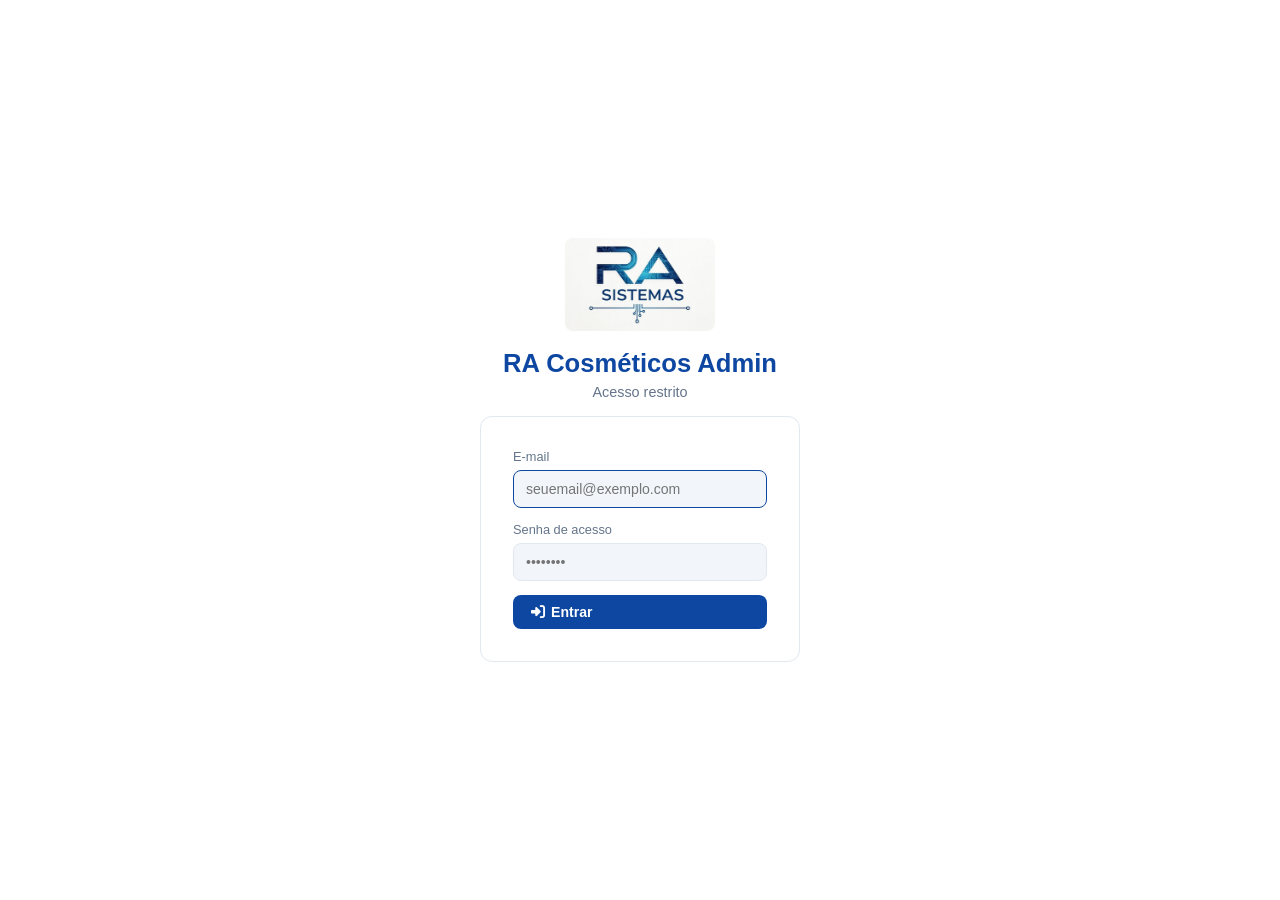
==== commit d6db5b8a: "Tema azul RA Sistemas no admin/login, categorias dinamicas e login no seed - Recoloriza admin.html (" ====
--- a/admin.html
+++ b/admin.html
@@ -7,14 +7,14 @@
   <link rel="stylesheet" href="https://cdnjs.cloudflare.com/ajax/libs/font-awesome/6.5.1/css/all.min.css">
   <style>
     :root {
-      --bg:      #0d0d0d;
-      --surface: #161616;
-      --card:    #1e1e1e;
-      --border:  #2a2a2a;
-      --gold:    #f0c040;
-      --gold2:   #c99a20;
-      --text:    #e8e8e8;
-      --muted:   #888;
+      --bg:      #ffffff;
+      --surface: #f2f6fa;
+      --card:    #ffffff;
+      --border:  #e1e8ef;
+      --gold:    #0d47a1;
+      --gold2:   #1565c0;
+      --text:    #182236;
+      --muted:   #64748b;
       --red:     #f44336;
       --green:   #4caf50;
       --blue:    #2196f3;
@@ -39,7 +39,7 @@
     .side-btn { display: flex; align-items: center; gap: 12px; text-align: left; background: none; border: none; color: var(--muted); padding: 12px 14px; border-radius: 8px; cursor: pointer; font-size: .88rem; transition: .2s; width: 100%; }
     .side-btn i { width: 18px; text-align: center; font-size: .95rem; }
     .side-btn:hover { background: var(--card); color: var(--text); }
-    .side-btn.active { background: #2a2205; color: var(--gold); font-weight: 600; }
+    .side-btn.active { background: #e3f0fb; color: var(--gold); font-weight: 600; }
     .content { padding: 24px; flex: 1; min-width: 0; }
     .tab-panel { display: none; }
     .tab-panel.active { display: block; }
@@ -55,10 +55,10 @@
     .toolbar input:focus, .toolbar select:focus { border-color: var(--gold); }
     .toolbar select option { background: var(--card); }
     .btn { padding: 9px 18px; border: none; border-radius: 8px; cursor: pointer; font-size: .88rem; font-weight: 600; transition: .15s; display: inline-flex; align-items: center; gap: 6px; }
-    .btn-primary  { background: var(--gold); color: #000; }
+    .btn-primary  { background: var(--gold); color: #fff; }
     .btn-primary:hover  { background: var(--gold2); }
-    .btn-danger   { background: #2a1010; color: var(--red); border: 1px solid #4a1010; }
-    .btn-danger:hover   { background: #3a1515; }
+    .btn-danger   { background: #fdecea; color: var(--red); border: 1px solid #f5c6c6; }
+    .btn-danger:hover   { background: #f9d4d4; }
     .btn-ghost    { background: var(--card); color: var(--text); border: 1px solid var(--border); }
     .btn-ghost:hover    { border-color: var(--gold); color: var(--gold); }
     .btn-sm { padding: 5px 10px; font-size: .78rem; border-radius: 6px; }
@@ -71,15 +71,15 @@
     thead tr { background: var(--surface); }
     th { padding: 11px 14px; text-align: left; font-size: .78rem; color: var(--muted); text-transform: uppercase; letter-spacing: .05em; white-space: nowrap; }
     td { padding: 10px 14px; border-top: 1px solid var(--border); font-size: .85rem; vertical-align: middle; }
-    tr:hover td { background: #1a1a1a; }
+    tr:hover td { background: #f2f6fa; }
     .prod-img { width: 44px; height: 44px; object-fit: cover; border-radius: 6px; border: 1px solid var(--border); }
     .prod-img-placeholder { width: 44px; height: 44px; background: var(--surface); border-radius: 6px; border: 1px dashed var(--border); display: flex; align-items: center; justify-content: center; color: var(--muted); font-size: .7rem; }
     .badge { display: inline-block; padding: 3px 8px; border-radius: 999px; font-size: .72rem; font-weight: 600; }
-    .badge-ativo    { background: #0e2e18; color: var(--green); }
-    .badge-inativo  { background: #2a1010; color: var(--red); }
-    .badge-destaque { background: #2a1f00; color: var(--gold); }
+    .badge-ativo    { background: #e3f6e8; color: var(--green); }
+    .badge-inativo  { background: #fdecea; color: var(--red); }
+    .badge-destaque { background: #e3f0fb; color: var(--gold); }
     .actions-cell { display: flex; gap: 6px; }
-    .modal-overlay { display: none; position: fixed; inset: 0; background: rgba(0,0,0,.72); z-index: 200; align-items: center; justify-content: center; }
+    .modal-overlay { display: none; position: fixed; inset: 0; background: rgba(15,23,42,.45); z-index: 200; align-items: center; justify-content: center; }
     .modal-overlay.show { display: flex; }
     .modal { background: var(--card); border: 1px solid var(--border); border-radius: 14px; width: 560px; max-width: 95vw; max-height: 90vh; overflow-y: auto; padding: 28px; position: relative; }
     .modal h2 { font-size: 1.1rem; margin-bottom: 20px; color: var(--gold); display: flex; align-items: center; gap: 8px; }
@@ -163,7 +163,7 @@
 
 <div id="login-screen">
   <div style="text-align:center">
-    <i class="fa-solid fa-shield-halved" style="font-size:2.2rem;color:var(--gold);margin-bottom:10px;display:block"></i>
+    <img src="./assets/ra-sistema-logo.jpeg" alt="RA Sistemas" style="width:150px;max-width:70vw;margin-bottom:14px;border-radius:8px;display:inline-block">
     <h1>RA Cosméticos Admin</h1>
     <p style="margin-top:6px">Acesso restrito</p>
   </div>
@@ -480,7 +480,6 @@
     <div class="form-grid">
       <input type="hidden" id="cat-id-original">
       <div class="form-group full"><label>Nome da categoria *</label><input type="text" id="cat-nome" placeholder="Ex: Maquiagens"></div>
-      <div class="form-group full"><label>ID interno * <small style="color:var(--muted)">(sem espaços, ex: maquiagens)</small></label><input type="text" id="cat-id" placeholder="maquiagens"></div>
       <div class="form-group full"><label>Ícone Font Awesome <small style="color:var(--muted)">(ex: fa-wand-magic-sparkles)</small></label><input type="text" id="cat-icone" placeholder="fa-tag"></div>
     </div>
     <div class="modal-footer">
@@ -852,10 +851,18 @@
     </div>`).join("");
 }
 
+function slugify(texto) {
+  return texto
+    .normalize("NFD").replace(/[̀-ͯ]/g, "")
+    .toLowerCase()
+    .trim()
+    .replace(/[^a-z0-9]+/g, "-")
+    .replace(/^-+|-+$/g, "");
+}
+
 function abrirModalCategoria() {
   document.getElementById("cat-id-original").value = "";
   document.getElementById("cat-nome").value  = "";
-  document.getElementById("cat-id").value    = "";
   document.getElementById("cat-icone").value = "";
   abrirModal("modal-categoria");
 }
@@ -865,7 +872,6 @@
   if (!c) return;
   document.getElementById("cat-id-original").value = docId;
   document.getElementById("cat-nome").value  = c.nome || "";
-  document.getElementById("cat-id").value    = c.id || c.docId || "";
   document.getElementById("cat-icone").value = c.icone || "";
   abrirModal("modal-categoria");
 }
@@ -873,13 +879,15 @@
 async function salvarCategoria() {
   const docIdOriginal = document.getElementById("cat-id-original").value;
   const nome  = document.getElementById("cat-nome").value.trim();
-  const id    = document.getElementById("cat-id").value.trim().replace(/\s+/g, "");
   const icone = document.getElementById("cat-icone").value.trim() || "fa-tag";
-  if (!nome || !id) { toast("Preencha nome e ID.", "err"); return; }
+  if (!nome) { toast("Preencha o nome.", "err"); return; }
   try {
     if (docIdOriginal) {
+      const atual = todasCategorias.find(x => x.docId === docIdOriginal);
+      const id = atual?.id || docIdOriginal;
       await db.collection("categorias").doc(docIdOriginal).update({ nome, id, icone });
     } else {
+      const id = slugify(nome);
       await db.collection("categorias").doc(id).set({ nome, id, icone });
     }
     toast("Categoria salva!", "ok");
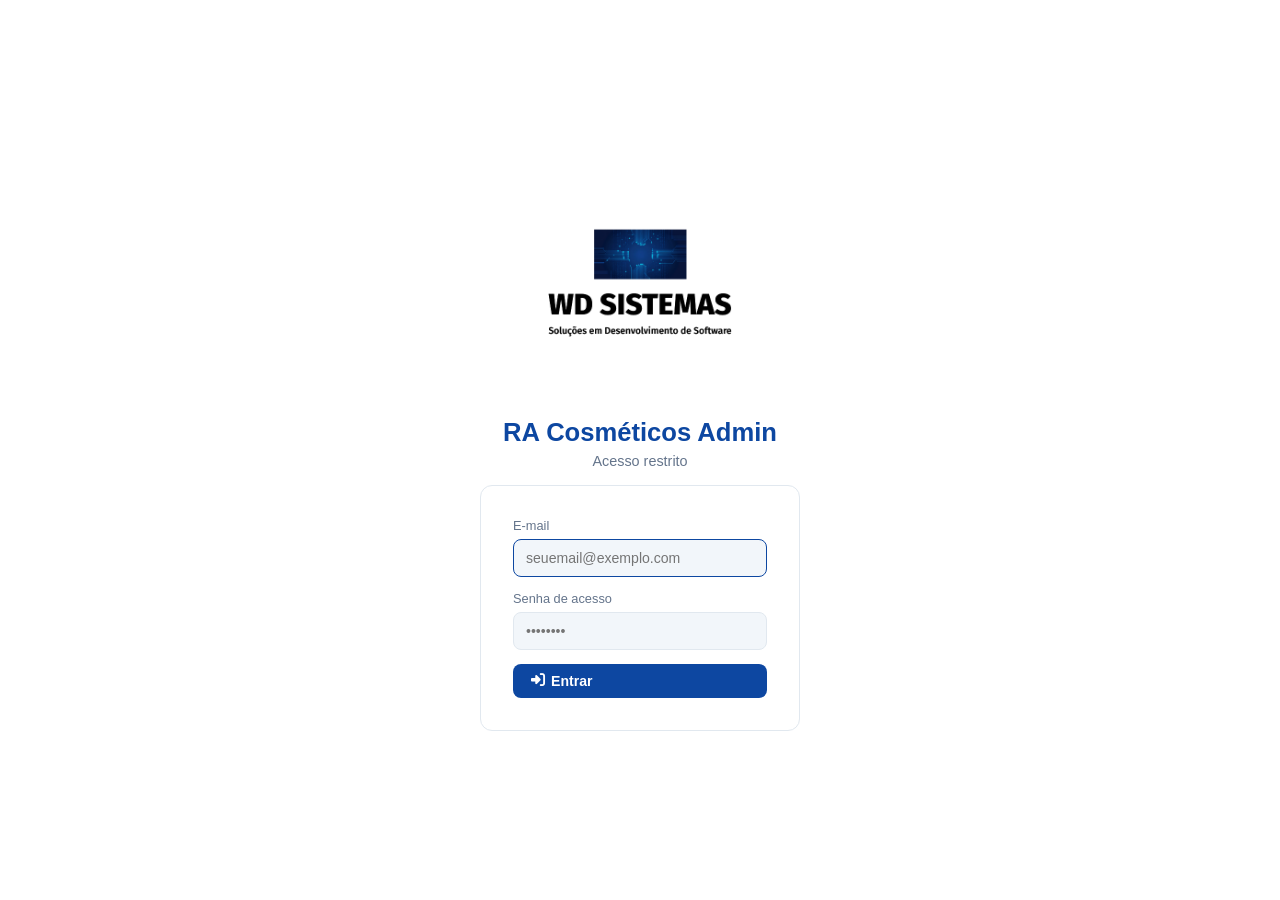
==== commit 1b6e4514: "Alteração da logo" ====
--- a/admin.html
+++ b/admin.html
@@ -163,7 +163,7 @@
 
 <div id="login-screen">
   <div style="text-align:center">
-    <img src="./assets/ra-sistema-logo.jpeg" alt="RA Sistemas" style="width:150px;max-width:70vw;margin-bottom:14px;border-radius:8px;display:inline-block">
+    <img src="./assets/wd-sistemas-logo.png" alt="WD Systemas" style="width:230px;max-width:150vw;margin-bottom:14px;border-radius:8px;display:inline-block">
     <h1>RA Cosméticos Admin</h1>
     <p style="margin-top:6px">Acesso restrito</p>
   </div>
